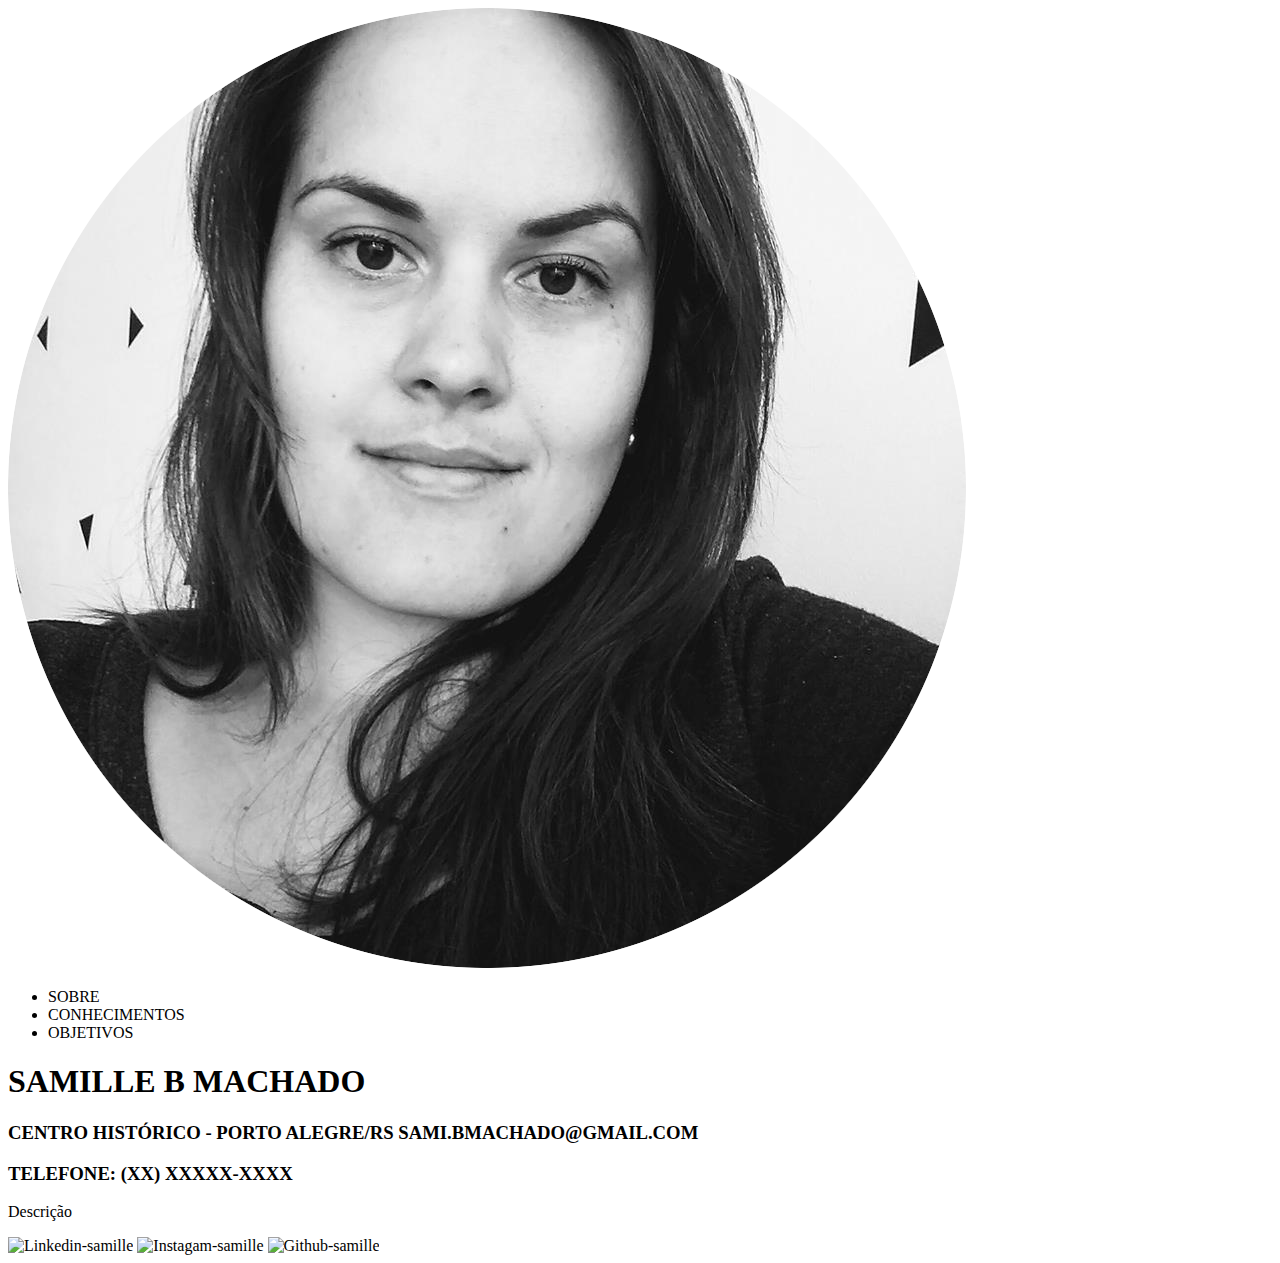
==== index.html @ 7ca79068 "Criando repositório" ====
<!DOCTYPE html>
<html lang="pt-br">
<head>
    <meta charset="UTF-8">
    <meta http-equiv="X-UA-Compatible" content="IE=edge">
    <meta name="viewport" content="width=device-width, initial-scale=1.0">
    <title>Currículo - Samille Berlezi Machado</title>
</head>
<body>
    <section>
        <nav>
            <img src="./images/foto-samille.png" alt="foto-samille">
            <ul>
                <li>SOBRE</li>
                <li>CONHECIMENTOS</li>
                <li>OBJETIVOS</li>
            </ul>
        </nav>
    </section>

    <section>
        <h1>SAMILLE <spam>B MACHADO</spam></h1>
        <spam>

        <h3>CENTRO HISTÓRICO - PORTO ALEGRE/RS SAMI.BMACHADO@GMAIL.COM</h3>
        </spam>

        <h3>TELEFONE: (XX) XXXXX-XXXX</h3>
        
        <p>Descrição</p>

        <img src="" alt="Linkedin-samille">
        <img src="" alt="Instagam-samille">
        <img src="" alt="Github-samille">
        <img src="Facebook-samille" alt="">
    </section>
</body>
</html>
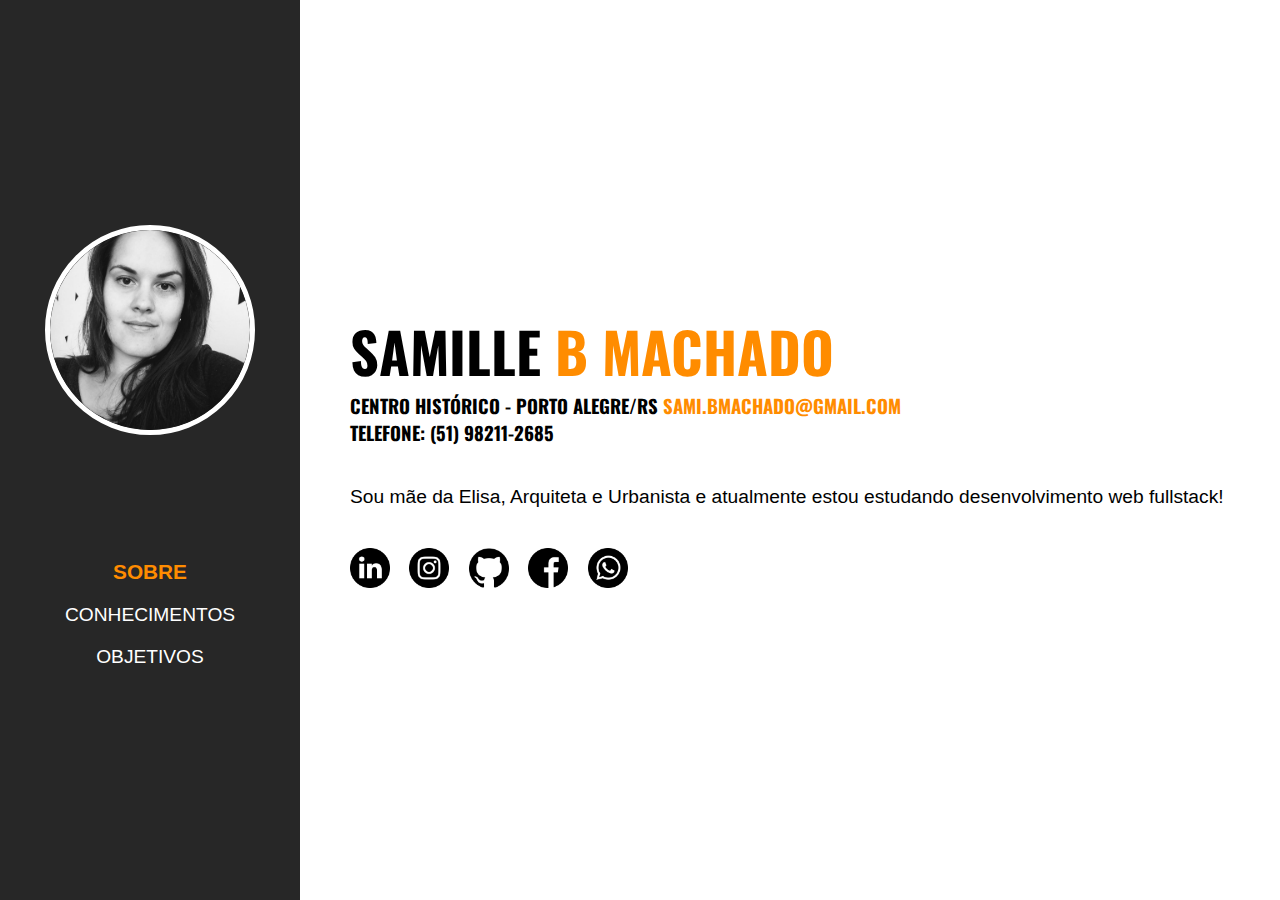
==== commit 7b173cb0: "Update styles" ====
--- a/index.html
+++ b/index.html
@@ -4,35 +4,42 @@
     <meta charset="UTF-8">
     <meta http-equiv="X-UA-Compatible" content="IE=edge">
     <meta name="viewport" content="width=device-width, initial-scale=1.0">
+    <link rel="preconnect" href="https://fonts.googleapis.com">
+    <link rel="preconnect" href="https://fonts.gstatic.com" crossorigin>
+    <link href="https://fonts.googleapis.com/css2?family=Oswald&display=swap" rel="stylesheet">
+    <link rel="stylesheet" href="./css/style.css">
     <title>Currículo - Samille Berlezi Machado</title>
 </head>
 <body>
-    <section>
-        <nav>
-            <img src="./images/foto-samille.png" alt="foto-samille">
+    <nav class="navegar">
+        <img class="foto-perfil" src="./images/foto-samille.png" alt="foto-samille">
+        <div class="lista">
             <ul>
-                <li>SOBRE</li>
-                <li>CONHECIMENTOS</li>
-                <li>OBJETIVOS</li>
+                <li><a class="ativo" href="index.html">SOBRE</a></li>
+                <li><a href="conhecimentos.html">CONHECIMENTOS</a></li>
+                <li><a href="objetivos.html">OBJETIVOS</a></li>
             </ul>
-        </nav>
-    </section>
+        </div>
+    </nav>
+   
+    <section class="dados">
+        <div>
+            <h1 class="name">SAMILLE <span>B MACHADO</span></h1>
+            <span>
+            <h3 class="address">CENTRO HISTÓRICO - PORTO ALEGRE/RS <a href="mailto:samillebmachado@gmail.com" target="_blank"><span>SAMI.BMACHADO@GMAIL.COM</span></a></h3>
+            </span>
+            <h3 class="fone">TELEFONE: (51) 98211-2685</h3>
+        </div>
+        
+        <p>Sou mãe da Elisa, Arquiteta e Urbanista e atualmente estou estudando desenvolvimento web fullstack!</p>
 
-    <section>
-        <h1>SAMILLE <spam>B MACHADO</spam></h1>
-        <spam>
-
-        <h3>CENTRO HISTÓRICO - PORTO ALEGRE/RS SAMI.BMACHADO@GMAIL.COM</h3>
-        </spam>
-
-        <h3>TELEFONE: (XX) XXXXX-XXXX</h3>
-        
-        <p>Descrição</p>
-
-        <img src="" alt="Linkedin-samille">
-        <img src="" alt="Instagam-samille">
-        <img src="" alt="Github-samille">
-        <img src="Facebook-samille" alt="">
+        <div class="box-links">
+            <a href="https://www.linkedin.com/in/samillemachado/"><img class="link" src="./images/linkedin_square_icon.png" alt="Linkedin-samille"></a>
+            <a href="https://www.instagram.com/samillemachado/"><img class="link" src="./images/instagram_square_icon.png" alt="Instagam-samille"></a>
+            <a href="https://github.com/samillemachado"><img class="link" src="./images/github_square_icon.png" alt="Github-samille"></a>
+            <a href="https://www.facebook.com/samille.machado"><img class="link" src="./images/facebook_square_icon.png" alt="Facebook-samille"></a>
+            <a href="https://wa.me/5551982112685"><img class="link" src="./images/whats_square_icon.png" alt="WhatsApp-samille"></a>
+        </div>
     </section>
 </body>
 </html>--- a/css/style.css
+++ b/css/style.css
@@ -0,0 +1,101 @@
+*{
+    margin: 0px;
+    padding: 0px;
+    text-decoration: none;
+    font-family: sans-serif;    
+}
+
+body{
+    display: flex;
+}
+
+.navegar{
+    width: 300px;
+    height: 100vh;
+    background-color: rgb(39, 39, 39);
+    position: relative
+}
+
+.foto-perfil{
+    width: 200px;
+    height: 200px;
+    position: absolute;
+    right: 45px; 
+    top: 25%;
+    border: 5px solid white;
+    border-radius: 50%;    
+}
+
+li > a{
+    font-size: 1.2em;
+    color: white;
+}
+
+li > a:hover, .ativo{
+    color: darkorange;
+    font-weight: bolder;
+    font-size: 1.3em;    
+}
+
+.lista{
+    width: 300px;
+    text-transform: uppercase;    
+    text-align: center;
+    position: absolute;
+    top: 60%;
+}
+
+li{
+    padding-top: 20px;
+}
+
+.dados{
+    margin-top: auto;
+    margin-bottom: auto;
+    margin-left: 50px;
+}
+
+.name{
+    font-family: 'Oswald', sans-serif;
+    font-size: 3.5em;
+    color: black;
+}
+
+span{
+    font-family: 'Oswald', sans-serif;    
+    color: darkorange;
+}
+
+.address, .fone{
+    font-family: 'Oswald', sans-serif;
+    color: black;
+}
+
+section > p{
+    margin-top: 40px;
+    margin-bottom: 40px;
+    font-size: 1.2em;
+}
+
+.link{
+    width: 40px;
+    height: 40px;
+    margin-right: 15px;
+}
+
+.conhecimentos{    
+    font-size: 1.2em;
+}
+
+li::marker{    
+    font-weight: bold;
+}
+
+.flex{
+    display: flex;
+}
+
+#ol2 {
+    margin-left: 70px;
+}
+
